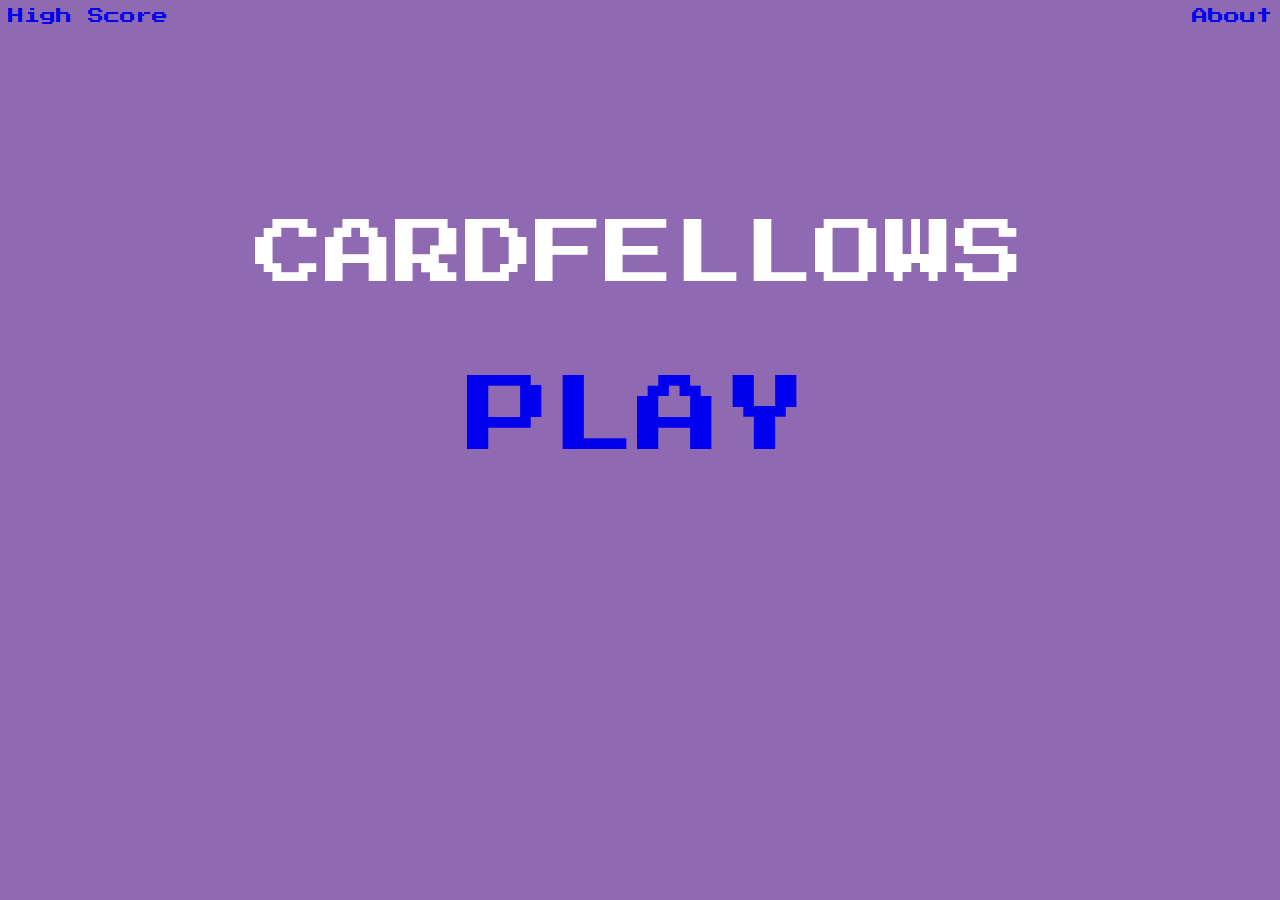
==== index.html @ dd05d66c "nav bars with links between pages, background color and fonts" ====
<!DOCTYPE HTML>
<HTML>
  <head>
    <title>CardFellows Home</title>
  </head>

  <link href="css/index.css" type="text/css" rel="stylesheet"/>
  <link href='https://fonts.googleapis.com/css?family=Orbitron|Russo+One|Joti+One|Wallpoet|Press+Start+2P|Luckiest+Guy|Black+Ops+One|Rye' rel='stylesheet' type='text/css'>

  <body>
    <nav>
        <a href="html/score.html">High Score</a>
        <a href="html/about.html">About</a>
    </nav>

      <div class="title">
        <div class="inner-title">
          <p>CARDFELLOWS</p>
          <div class="inner-play">
            <p><a href="html/login.html">PLAY</a></p>
          </div>
        </div>
      </div>



  </body>
</HTML>
---- css/index.css ----
body {
  background-color: #8F6AB2;
}

nav {
  display: flex;
  justify-content: space-between;
  color: white;
  font-family: 'Press Start 2P';
}

a {
  text-decoration: none;
}

a:visited {
  color: inherit;
}

.title {
  display: flex;
  justify-content: center;
  margin-top: 10%;
}

.inner-title {
  font-family: 'Press Start 2P', cursive;
  font-size: 70px;
  color: white;
}

.inner-play {
  margin: auto;
  width: 45%;
  font-size: 85px;
  color: #F6F422;

}
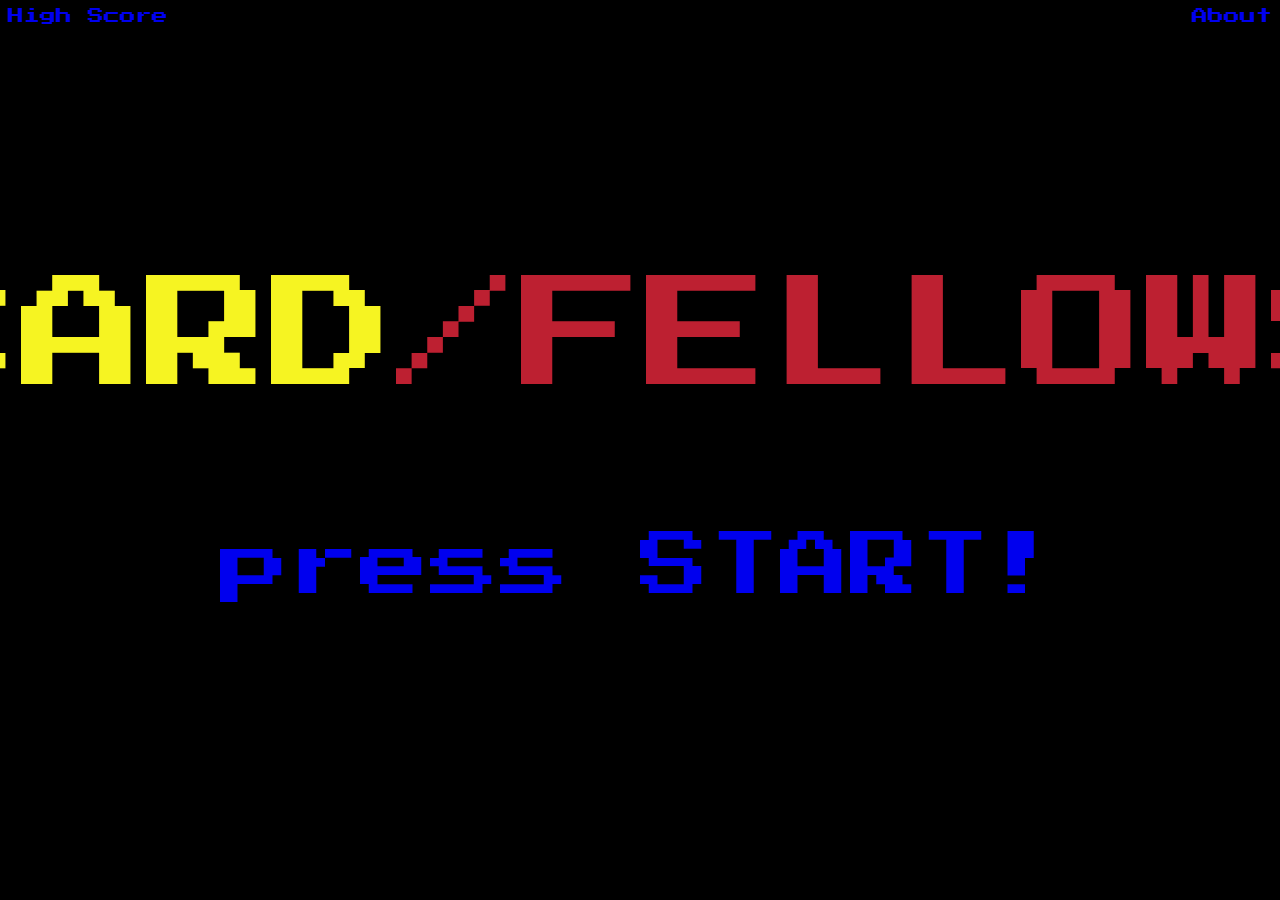
==== commit b9ece510: "99% done with home page" ====
--- a/index.html
+++ b/index.html
@@ -5,9 +5,10 @@
   </head>
 
   <link href="css/index.css" type="text/css" rel="stylesheet"/>
-  <link href='https://fonts.googleapis.com/css?family=Orbitron|Russo+One|Joti+One|Wallpoet|Press+Start+2P|Luckiest+Guy|Black+Ops+One|Rye' rel='stylesheet' type='text/css'>
+  <link href='https://fonts.googleapis.com/css?family=Orbitron|Russo+One|Joti+One|Wallpoet|Press+Start+2P|Luckiest+Guy|Black+Ops+One|Rye|Teko:400,500|Bangers' rel='stylesheet' type='text/css'>
 
   <body>
+
     <nav>
         <a href="html/score.html">High Score</a>
         <a href="html/about.html">About</a>
@@ -15,14 +16,14 @@
 
       <div class="title">
         <div class="inner-title">
-          <p>CARDFELLOWS</p>
+          <p>CARD</p><p class="fellows">/FELLOWS</p>
+        </div>
+        
           <div class="inner-play">
-            <p><a href="html/login.html">PLAY</a></p>
+            <p><a href="html/login.html">press START!</a></p>
           </div>
-        </div>
       </div>
 
+  </body>
 
-
-  </body>
 </HTML>
--- a/css/index.css
+++ b/css/index.css
@@ -1,38 +1,89 @@
+@keyframes pulse {
+  0% {
+    color: #F6F422;
+  }
+  50% {
+    color: #C5B358;
+  }
+  100% {
+    color: #F6F422;
+  }
+}
+
+@keyframes stretch {
+  0% {
+    color: #D4AF37;
+    transform: scale(.25);
+    /*border-radius: 100%;*/
+  }
+  50% {
+    color: #F6F422;
+    transform: scale(1.2);
+  }
+  100% {
+    color: #F6F422;
+    transform: scale(1);
+  }
+}
+
 body {
-  background-color: #8F6AB2;
+  background-color: black;
 }
 
 nav {
   display: flex;
   justify-content: space-between;
-  color: white;
+  color: #F6F422;
   font-family: 'Press Start 2P';
+  border-radius: 1px;
 }
 
 a {
   text-decoration: none;
 }
 
+a:hover {
+  animation: pulse .75s infinite;
+  text-shadow: 0 4px 0 rgba(255, 255, 255, 0.4);
+}
+
 a:visited {
   color: inherit;
 }
 
+
 .title {
+  display: block;
+}
+
+.inner-title {
   display: flex;
   justify-content: center;
   margin-top: 10%;
+  margin-left: 1%;
+  font-family: 'Press Start 2P', sans-serif;
+  font-size: 125px;
+  color: #F6F422;
+  animation-name: stretch;
+  animation-duration: 1.75s;
+  animation-timing-function: ease;
+  animation-delay: 0;
+  animation-direction: alternate;
+  animation-iteration-count: 1;
+  animation-fill-mode: none;
+  animation-play-state: running;
 }
 
-.inner-title {
-  font-family: 'Press Start 2P', cursive;
-  font-size: 70px;
-  color: white;
+.fellows {
+  color: #BD2031;
 }
 
+
 .inner-play {
-  margin: auto;
-  width: 45%;
-  font-size: 85px;
+  display: flex;
+  justify-content: center;
+  margin-top: -5%;
+  font-size: 70px;
   color: #F6F422;
-
+  font-family: 'Press Start 2P', cursive;
 }
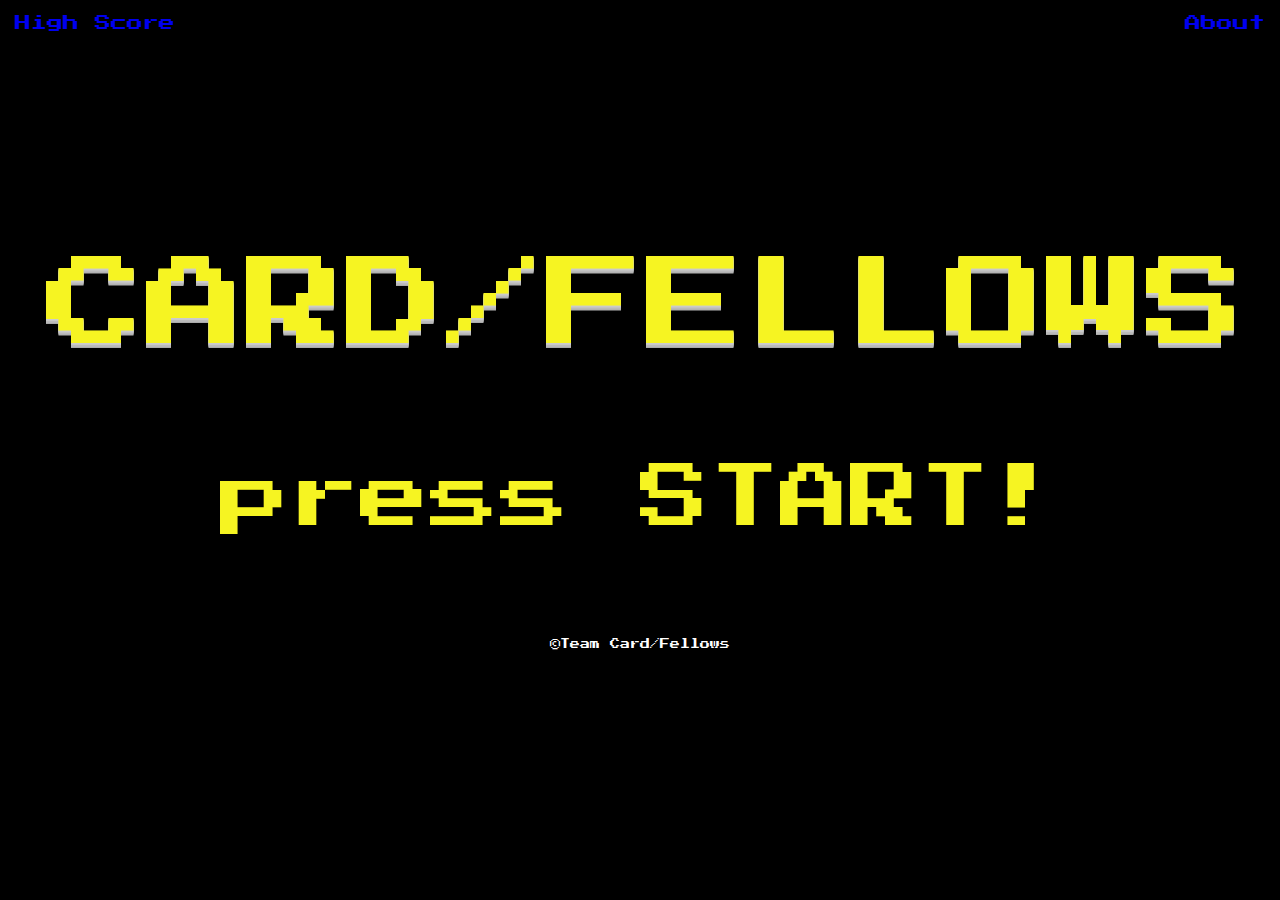
==== commit 63266fcf: "finished home page" ====
--- a/index.html
+++ b/index.html
@@ -1,4 +1,5 @@
 <!DOCTYPE HTML>
+<!--Corey Top-->
 <HTML>
   <head>
     <title>CardFellows Home</title>
@@ -16,14 +17,20 @@
 
       <div class="title">
         <div class="inner-title">
-          <p>CARD</p><p class="fellows">/FELLOWS</p>
+          <p>CARD/FELLOWS</p>
         </div>
-        
-          <div class="inner-play">
-            <p><a href="html/login.html">press START!</a></p>
+
+          <div class="inner-play" id="inner-play">
+            <p id="press-start"><a>press START!<a></p>
           </div>
       </div>
 
+<script src='index.js'></script>
   </body>
 
+  <footer>
+    <p>&copy;Team Card/Fellows</p>
+  </footer>
+
 </HTML>
+<!--Corey Bottom-->
--- a/css/index.css
+++ b/css/index.css
@@ -1,3 +1,4 @@
+/*Corey top*/
 @keyframes pulse {
   0% {
     color: #F6F422;
@@ -13,17 +14,22 @@
 @keyframes stretch {
   0% {
     color: #D4AF37;
-    transform: scale(.25);
+    transform: scale(.8);
     /*border-radius: 100%;*/
   }
   50% {
     color: #F6F422;
-    transform: scale(1.2);
+    transform: scale(1.1);
   }
   100% {
     color: #F6F422;
     transform: scale(1);
   }
+}
+
+html {
+  /*border: 1px dashed #F6F422;*/
+  padding: 7px;
 }
 
 body {
@@ -42,6 +48,7 @@
   text-decoration: none;
 }
 
+/* remember to fix this later */
 a:hover {
   animation: pulse .75s infinite;
   text-shadow: 0 4px 0 rgba(255, 255, 255, 0.4);
@@ -62,21 +69,33 @@
   margin-top: 10%;
   margin-left: 1%;
   font-family: 'Press Start 2P', sans-serif;
-  font-size: 125px;
+  font-size: 100px;
   color: #F6F422;
   animation-name: stretch;
-  animation-duration: 1.75s;
+  animation-duration: 1s;
   animation-timing-function: ease;
   animation-delay: 0;
   animation-direction: alternate;
   animation-iteration-count: 1;
   animation-fill-mode: none;
   animation-play-state: running;
+  text-shadow: 0 1px 0 #ccc,
+               0 2px 0 #c9c9c9,
+               0 3px 0 #bbb,
+               0 4px 0 #b9b9b9,
+               0 5px 0 #aaa,
+               0 6px 1px rgba(0,0,0,.1),
+               0 0 5px rgba(0,0,0,.1),
+               0 1px 3px rgba(0,0,0,.3),
+               0 3px 5px rgba(0,0,0,.2),
+               0 5px 10px rgba(0,0,0,.25),
+               0 10px 10px rgba(0,0,0,.2),
+               0 20px 20px rgba(0,0,0,.15);
 }
 
-.fellows {
+/*.fellows {
   color: #BD2031;
-}
+}*/
 
 
 .inner-play {
@@ -87,3 +106,13 @@
   color: #F6F422;
   font-family: 'Press Start 2P', cursive;
 }
+
+footer {
+  display: flex;
+  justify-content: center;
+  margin-top: 25px;
+  color: white;
+  font-family: 'Press Start 2P';
+  font-size: 10px;
+}
+/*Corey Bottom*/
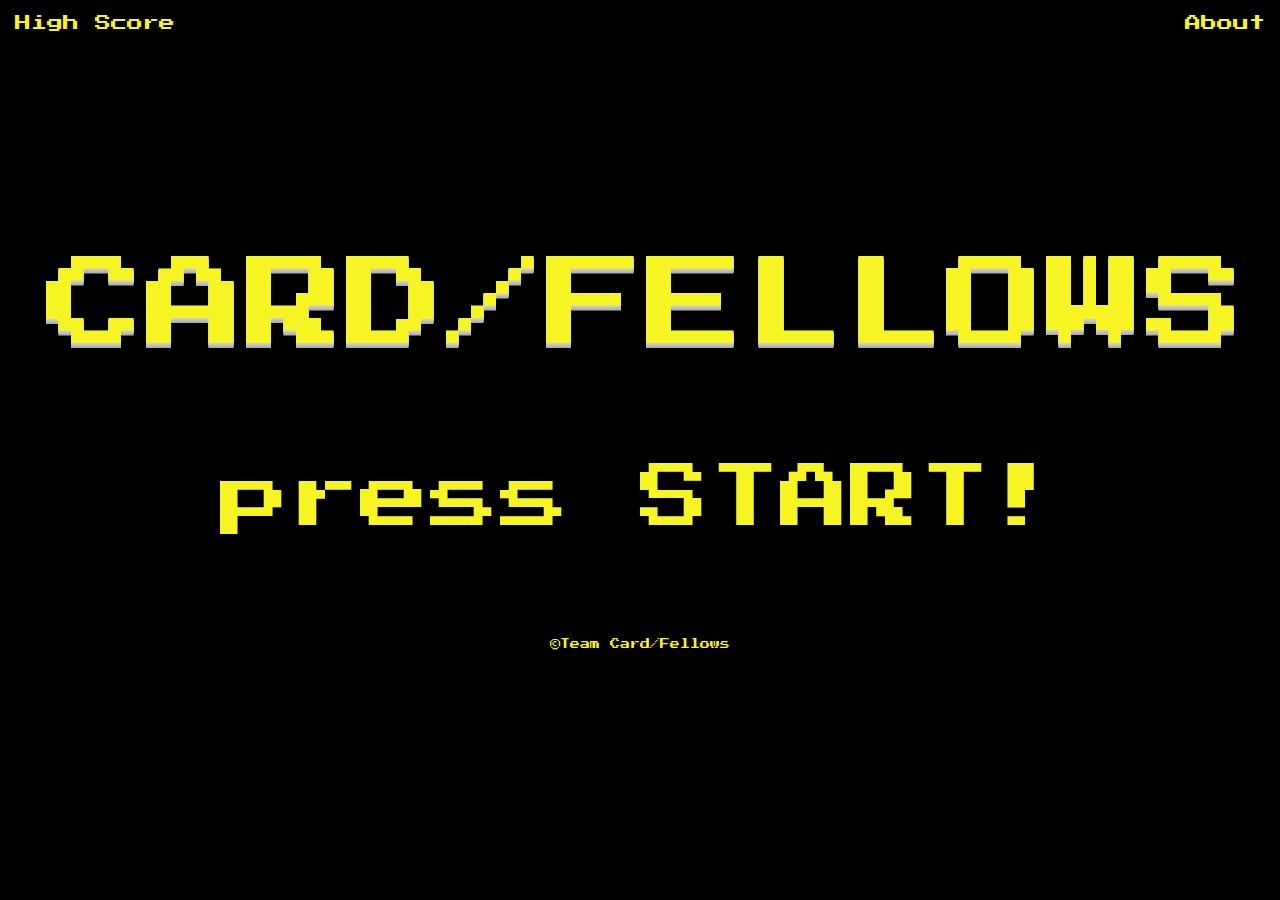
==== commit fccf5005: "added footer tag with link to repo" ====
--- a/index.html
+++ b/index.html
@@ -1,6 +1,6 @@
 <!DOCTYPE HTML>
-<!--Corey Top-->
 <HTML>
+  
   <head>
     <title>CardFellows Home</title>
   </head>
@@ -11,8 +11,8 @@
   <body>
 
     <nav>
-        <a href="html/score.html">High Score</a>
-        <a href="html/about.html">About</a>
+        <a class="high-score" href="html/score.html">High Score</a>
+        <a class="about" href="html/about.html">About</a>
     </nav>
 
       <div class="title">
@@ -21,7 +21,7 @@
         </div>
 
           <div class="inner-play" id="inner-play">
-            <p id="press-start"><a>press START!<a></p>
+            <p id="press-start"><a class="press-start">press START!<a></p>
           </div>
       </div>
 
@@ -29,8 +29,7 @@
   </body>
 
   <footer>
-    <p>&copy;Team Card/Fellows</p>
+    <p class="footer"><a href="https://github.com/TartarSauce/cardfellows">&copy;Team Card/Fellows</a></p>
   </footer>
 
 </HTML>
-<!--Corey Bottom-->
--- a/css/index.css
+++ b/css/index.css
@@ -1,4 +1,3 @@
-/*Corey top*/
 @keyframes pulse {
   0% {
     color: #F6F422;
@@ -15,7 +14,7 @@
   0% {
     color: #D4AF37;
     transform: scale(.8);
-    /*border-radius: 100%;*/
+
   }
   50% {
     color: #F6F422;
@@ -28,7 +27,6 @@
 }
 
 html {
-  /*border: 1px dashed #F6F422;*/
   padding: 7px;
 }
 
@@ -45,11 +43,17 @@
 }
 
 a {
+  color: #F6F422;
   text-decoration: none;
 }
 
-/* remember to fix this later */
-a:hover {
+
+.high-score:hover {
+  animation: pulse .75s infinite;
+  text-shadow: 0 4px 0 rgba(255, 255, 255, 0.4);
+}
+
+.about:hover {
   animation: pulse .75s infinite;
   text-shadow: 0 4px 0 rgba(255, 255, 255, 0.4);
 }
@@ -93,10 +97,6 @@
                0 20px 20px rgba(0,0,0,.15);
 }
 
-/*.fellows {
-  color: #BD2031;
-}*/
-
 
 .inner-play {
   display: flex;
@@ -107,6 +107,15 @@
   font-family: 'Press Start 2P', cursive;
 }
 
+.inner-play p {
+  cursor: pointer;
+}
+
+.press-start:hover {
+  animation: pulse .75s infinite;
+  text-shadow: 0 4px 0 rgba(255, 255, 255, 0.4);
+}
+
 footer {
   display: flex;
   justify-content: center;
@@ -115,4 +124,11 @@
   font-family: 'Press Start 2P';
   font-size: 10px;
 }
-/*Corey Bottom*/
+
+.footer {
+  color: white;
+}
+
+.footer:hover   {
+  color: white;
+}
